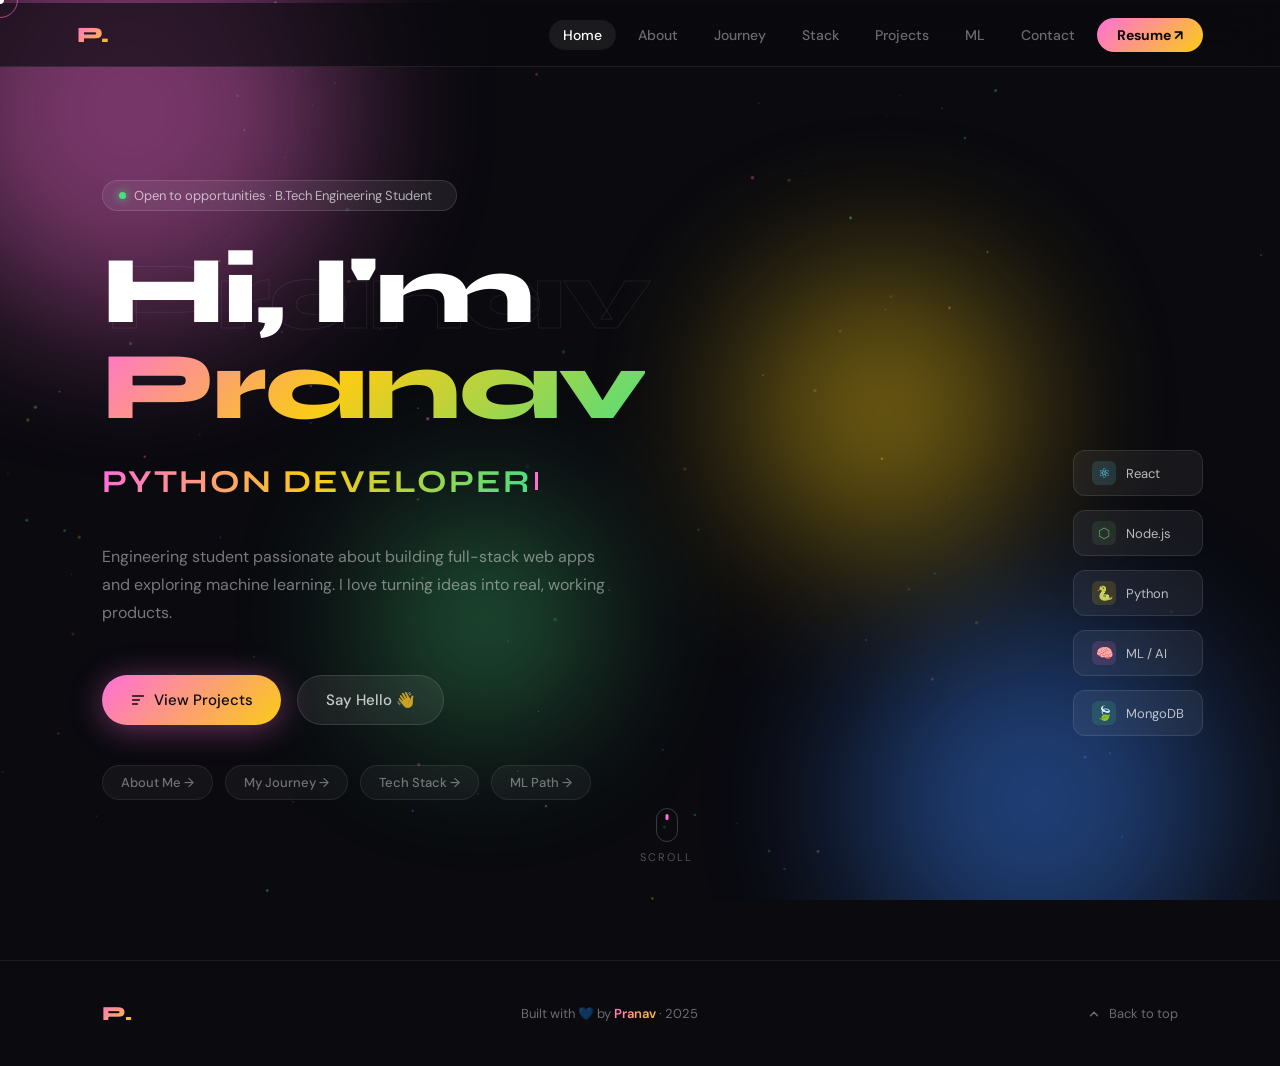
==== frontend/index.html @ 05749281 "Updated project structure" ====
<!DOCTYPE html>
<html lang="en">
<head>
  <meta charset="UTF-8">
  <meta name="viewport" content="width=device-width,initial-scale=1.0">
  <title>Pranav — Full Stack Developer</title>
  <link rel="preconnect" href="https://fonts.googleapis.com">
  <link rel="preconnect" href="https://fonts.gstatic.com" crossorigin>
  <link href="https://fonts.googleapis.com/css2?family=Syne:wght@400;700;800&family=DM+Sans:wght@300;400;500&display=swap" rel="stylesheet">
  <link rel="stylesheet" href="css/shared.css">
  <link rel="stylesheet" href="css/home.css">
</head>
<body>

  <div id="cursor-dot"></div>
  <div id="cursor-ring"></div>
  <div id="progress-bar"></div>

  <div id="loader">
    <div class="loader-name">Pranav.</div>
    <div class="loader-bar-wrap"><div class="loader-bar" id="loaderBar"></div></div>
    <div class="loader-text" id="loaderText">Initializing...</div>
  </div>

  <canvas id="particle-canvas"></canvas>

  <nav>
    <a class="nav-logo" href="index.html">P.</a>
    <ul class="nav-links">
      <li><a href="index.html">Home</a></li>
      <li><a href="pages/about.html">About</a></li>
      <li><a href="pages/journey.html">Journey</a></li>
      <li><a href="pages/stack.html">Stack</a></li>
      <li><a href="pages/projects.html">Projects</a></li>
      <li><a href="pages/ml.html">ML</a></li>
      <li><a href="pages/contact.html">Contact</a></li>
      <li><a onclick="downloadResume()" class="nav-cta" style="cursor:none">Resume ↗</a></li>
    </ul>
    <button class="nav-hamburger" onclick="toggleMenu()"><span></span><span></span><span></span></button>
  </nav>

  <div class="mobile-menu" id="mobileMenu">
    <a href="index.html"          onclick="closeMenu()">Home</a>
    <a href="pages/about.html"    onclick="closeMenu()">About</a>
    <a href="pages/journey.html"  onclick="closeMenu()">Journey</a>
    <a href="pages/stack.html"    onclick="closeMenu()">Stack</a>
    <a href="pages/projects.html" onclick="closeMenu()">Projects</a>
    <a href="pages/ml.html"       onclick="closeMenu()">ML</a>
    <a href="pages/contact.html"  onclick="closeMenu()">Contact</a>
    <a onclick="downloadResume();closeMenu()">Resume ↗</a>
  </div>

  <!-- HERO -->
  <section id="hero">
    <div class="blob blob-1"></div>
    <div class="blob blob-2"></div>
    <div class="blob blob-3"></div>
    <div class="blob blob-4"></div>

    <div class="hero-content">
      <div class="hero-badge">
        <div class="badge-dot"></div>
        Open to opportunities · B.Tech Engineering Student
        <span id="visitor-badge"></span>
      </div>

      <div class="hero-name-wrap">
        <div class="hero-name-echo">Pranav</div>
        <h1 class="hero-name">Hi, I'm<br><span class="hero-name-gradient">Pranav</span></h1>
      </div>

      <div class="hero-typewriter">
        <span class="tw-text" id="tw"></span><span class="tw-cursor"></span>
      </div>

      <p class="hero-desc">
        Engineering student passionate about building full-stack web apps and exploring
        machine learning. I love turning ideas into real, working products.
      </p>

      <div class="hero-cta">
        <a class="btn btn-primary" href="pages/projects.html">
          <svg width="16" height="16" viewBox="0 0 24 24" fill="none" stroke="currentColor" stroke-width="2.5" stroke-linecap="round"><path d="M4 6h16M4 12h10M4 18h7"/></svg>
          View Projects
        </a>
        <a class="btn btn-ghost" href="pages/contact.html">Say Hello 👋</a>
      </div>

      <!-- Page navigation pills -->
      <div class="page-nav">
        <a href="pages/about.html"    class="page-pill">About Me →</a>
        <a href="pages/journey.html"  class="page-pill">My Journey →</a>
        <a href="pages/stack.html"    class="page-pill">Tech Stack →</a>
        <a href="pages/ml.html"       class="page-pill">ML Path →</a>
      </div>
    </div>

    <div class="hero-chips">
      <div class="chip"><div class="chip-icon" style="background:rgba(97,218,251,.15);color:#61DAFB">⚛</div>React</div>
      <div class="chip"><div class="chip-icon" style="background:rgba(104,160,99,.15);color:#68a063">⬡</div>Node.js</div>
      <div class="chip"><div class="chip-icon" style="background:rgba(250,204,21,.15);color:#facc15">🐍</div>Python</div>
      <div class="chip"><div class="chip-icon" style="background:rgba(255,111,216,.15);color:#ff6fd8">🧠</div>ML / AI</div>
      <div class="chip"><div class="chip-icon" style="background:rgba(74,222,128,.15);color:#4ade80">🍃</div>MongoDB</div>
    </div>

    <div class="scroll-hint">
      <div class="scroll-mouse"><div class="scroll-dot"></div></div>
      <span>Scroll</span>
    </div>
  </section>

  <footer>
    <div class="footer-logo">P.</div>
    <div class="footer-copy">Built with 💙 by <span>Pranav</span> · 2025</div>
    <button class="footer-back" onclick="window.scrollTo({top:0,behavior:'smooth'})">
      <svg width="14" height="14" viewBox="0 0 24 24" fill="none" stroke="currentColor" stroke-width="2.5" stroke-linecap="round"><path d="M18 15l-6-6-6 6"/></svg>
      Back to top
    </button>
  </footer>

  <script src="js/shared.js"></script>
  <script src="js/home.js"></script>
</body>
</html>
---- frontend/css/shared.css ----
/* ══════════════════════════════════════════
   PRANAV PORTFOLIO — shared.css
   Variables, reset, and components
   reused across ALL pages
══════════════════════════════════════════ */

/* ── RESET & VARIABLES ── */
*, *::before, *::after { margin: 0; padding: 0; box-sizing: border-box; }

:root {
  --pink:    #ff6fd8;
  --yellow:  #facc15;
  --green:   #4ade80;
  --blue:    #3b82f6;
  --orange:  #f97316;
  --bg:      #0a0a0f;
  --surface: rgba(255,255,255,0.04);
  --border:  rgba(255,255,255,0.08);
  --muted:   rgba(255,255,255,0.4);
  --text:    rgba(255,255,255,0.85);
}

html { scroll-behavior: smooth; }
body { background: var(--bg); font-family: 'DM Sans', sans-serif; color: var(--text); overflow-x: hidden; cursor: none; }

/* ── GRADIENT HELPERS ── */
.grad-pink-yellow   { background: linear-gradient(135deg,var(--pink),var(--yellow));   -webkit-background-clip:text;-webkit-text-fill-color:transparent;background-clip:text; }
.grad-yellow-green  { background: linear-gradient(135deg,var(--yellow),var(--green));  -webkit-background-clip:text;-webkit-text-fill-color:transparent;background-clip:text; }
.grad-green-blue    { background: linear-gradient(135deg,var(--green),var(--blue));    -webkit-background-clip:text;-webkit-text-fill-color:transparent;background-clip:text; }
.grad-blue-pink     { background: linear-gradient(135deg,var(--blue),var(--pink));     -webkit-background-clip:text;-webkit-text-fill-color:transparent;background-clip:text; }
.grad-yellow-orange { background: linear-gradient(135deg,var(--yellow),var(--orange)); -webkit-background-clip:text;-webkit-text-fill-color:transparent;background-clip:text; }

/* ── SCROLL REVEAL ── */
.reveal   { opacity:0; transform:translateY(40px);  transition:opacity .7s ease,transform .7s ease; }
.reveal-l { opacity:0; transform:translateX(-40px); transition:opacity .7s ease,transform .7s ease; }
.reveal-r { opacity:0; transform:translateX(40px);  transition:opacity .7s ease,transform .7s ease; }
.reveal.visible,.reveal-l.visible,.reveal-r.visible { opacity:1; transform:translate(0); }
.d1{transition-delay:.1s}.d2{transition-delay:.2s}.d3{transition-delay:.3s}.d4{transition-delay:.4s}

/* ── SHARED SECTION STYLES ── */
.section-label {
  display:inline-flex;align-items:center;gap:10px;
  font-size:12px;font-weight:600;letter-spacing:3px;text-transform:uppercase;margin-bottom:20px;
}
.section-label::before { content:'';display:block;width:28px;height:2px;border-radius:2px;background:currentColor; }
.section-title { font-family:'Syne',sans-serif;font-size:clamp(36px,5vw,58px);font-weight:800;letter-spacing:-1.5px;line-height:1.1;margin-bottom:16px; }
.section-sub   { color:var(--muted);font-size:16px;margin-bottom:64px;max-width:480px;line-height:1.7; }

/* ── SCROLL PROGRESS BAR ── */
#progress-bar {
  position:fixed;top:0;left:0;height:3px;width:0%;z-index:9999;
  background:linear-gradient(90deg,var(--pink),var(--yellow),var(--green));
  box-shadow:0 0 10px rgba(255,111,216,.6);transition:width .1s linear;
}

/* ── CUSTOM CURSOR ── */
#cursor-dot {
  position:fixed;width:8px;height:8px;background:#fff;border-radius:50%;
  pointer-events:none;z-index:9998;transform:translate(-50%,-50%);
  transition:width .2s,height .2s,background .2s;
}
#cursor-ring {
  position:fixed;width:36px;height:36px;border:1.5px solid rgba(255,111,216,.6);
  border-radius:50%;pointer-events:none;z-index:9997;transform:translate(-50%,-50%);
  transition:width .2s,height .2s,border-color .2s,background .2s;
}
body:has(a:hover) #cursor-ring,
body:has(button:hover) #cursor-ring { width:52px;height:52px;background:rgba(255,111,216,.08);border-color:var(--pink); }
body:has(a:hover) #cursor-dot,
body:has(button:hover) #cursor-dot  { width:4px;height:4px;background:var(--pink); }

/* ── PAGE LOADER ── */
#loader {
  position:fixed;inset:0;background:var(--bg);z-index:10000;
  display:flex;flex-direction:column;align-items:center;justify-content:center;gap:24px;
  transition:opacity .6s ease,visibility .6s ease;
}
#loader.hidden { opacity:0;visibility:hidden; }
.loader-name {
  font-family:'Syne',sans-serif;font-size:clamp(48px,8vw,80px);font-weight:800;letter-spacing:-2px;
  background:linear-gradient(135deg,var(--pink),var(--yellow),var(--green));
  -webkit-background-clip:text;-webkit-text-fill-color:transparent;background-clip:text;
  animation:loaderPulse 1.5s ease infinite;
}
@keyframes loaderPulse { 0%,100%{opacity:.6;transform:scale(.98)} 50%{opacity:1;transform:scale(1)} }
.loader-bar-wrap { width:200px;height:2px;background:rgba(255,255,255,.08);border-radius:2px;overflow:hidden; }
.loader-bar      { height:100%;width:0%;background:linear-gradient(90deg,var(--pink),var(--yellow),var(--green));border-radius:2px;transition:width .05s linear; }
.loader-text     { font-size:13px;letter-spacing:2px;text-transform:uppercase;color:var(--muted); }

/* ── PARTICLE CANVAS ── */
#particle-canvas { position:fixed;inset:0;z-index:0;pointer-events:none;opacity:.55; }

/* ── NAVBAR ── */
nav {
  position:fixed;top:3px;left:0;right:0;z-index:500;padding:0 6vw;height:64px;
  display:flex;align-items:center;justify-content:space-between;
  background:rgba(10,10,15,.65);backdrop-filter:blur(20px);border-bottom:1px solid var(--border);
}
.nav-logo {
  font-family:'Syne',sans-serif;font-size:22px;font-weight:800;
  background:linear-gradient(135deg,var(--pink),var(--yellow));
  -webkit-background-clip:text;-webkit-text-fill-color:transparent;background-clip:text;
  text-decoration:none;
}
.nav-links { display:flex;align-items:center;gap:8px;list-style:none; }
.nav-links a {
  text-decoration:none;font-size:14px;font-weight:500;color:var(--muted);
  padding:6px 14px;border-radius:100px;transition:color .2s,background .2s;cursor:none;
}
.nav-links a:hover,.nav-links a.active { color:#fff;background:rgba(255,255,255,.07); }
.nav-cta {
  background:linear-gradient(135deg,var(--pink),var(--yellow))!important;
  color:#0a0a0f!important;font-weight:700!important;
  -webkit-text-fill-color:#0a0a0f!important;padding:8px 20px!important;
}
.nav-hamburger { display:none;flex-direction:column;gap:5px;cursor:none;background:none;border:none;padding:4px; }
.nav-hamburger span { display:block;width:22px;height:2px;background:#fff;border-radius:2px;transition:all .3s; }
.mobile-menu {
  display:none;position:fixed;top:64px;left:0;right:0;
  background:rgba(10,10,15,.97);backdrop-filter:blur(20px);
  border-bottom:1px solid var(--border);padding:20px 6vw;z-index:499;flex-direction:column;gap:4px;
}
.mobile-menu.open { display:flex; }
.mobile-menu a { color:var(--muted);text-decoration:none;font-size:16px;font-weight:500;padding:12px 0;border-bottom:1px solid var(--border);transition:color .2s; }
.mobile-menu a:hover { color:#fff; }

/* ── BUTTONS ── */
.btn {
  display:inline-flex;align-items:center;gap:8px;padding:14px 28px;border-radius:100px;
  font-family:'DM Sans',sans-serif;font-size:15px;font-weight:500;
  cursor:none;border:none;transition:transform .2s,box-shadow .2s;text-decoration:none;
}
.btn:hover { transform:translateY(-2px); }
.btn-primary { background:linear-gradient(135deg,var(--pink),var(--yellow));color:#0a0a0f;box-shadow:0 4px 32px rgba(255,111,216,.4); }
.btn-primary:hover { box-shadow:0 8px 40px rgba(255,111,216,.55); }
.btn-ghost   { background:rgba(255,255,255,.07);color:rgba(255,255,255,.75);border:1px solid rgba(255,255,255,.12);backdrop-filter:blur(8px); }
.btn-ghost:hover { background:rgba(255,255,255,.12);color:#fff; }

/* ── FOOTER ── */
footer {
  margin-top:60px;border-top:1px solid var(--border);padding:40px 8vw;
  display:flex;align-items:center;justify-content:space-between;flex-wrap:wrap;gap:16px;
  position:relative;z-index:1;
}
.footer-logo { font-family:'Syne',sans-serif;font-size:20px;font-weight:800;background:linear-gradient(135deg,var(--pink),var(--yellow));-webkit-background-clip:text;-webkit-text-fill-color:transparent;background-clip:text; }
.footer-copy { font-size:13px;color:var(--muted); }
.footer-copy span { background:linear-gradient(135deg,var(--pink),var(--yellow));-webkit-background-clip:text;-webkit-text-fill-color:transparent;background-clip:text;font-weight:600; }
.footer-back { display:flex;align-items:center;gap:8px;font-size:13px;color:var(--muted);cursor:none;transition:color .2s;background:none;border:none;font-family:'DM Sans',sans-serif; }
.footer-back:hover { color:#fff; }

/* ── RESPONSIVE ── */
@media(max-width:900px) {
  .nav-links { display:none; }
  .nav-hamburger { display:flex; }
}
@media(max-width:600px) {
  #cursor-dot,#cursor-ring { display:none; }
  body { cursor:auto; }
  footer { padding:32px 6vw; }
}
---- frontend/css/home.css ----
/* ── HOME PAGE STYLES ── */
#hero{position:relative;min-height:100vh;display:flex;flex-direction:column;justify-content:center;align-items:flex-start;padding:80px 8vw 0;overflow:hidden;z-index:1;}
.blob{position:absolute;border-radius:50%;filter:blur(80px);opacity:.45;animation:blobFloat linear infinite;pointer-events:none;z-index:0;}
.blob-1{width:420px;height:420px;background:var(--pink);top:-100px;left:-80px;animation-duration:14s;}
.blob-2{width:360px;height:360px;background:var(--blue);bottom:-80px;right:5%;animation-duration:18s;animation-delay:-6s;}
.blob-3{width:280px;height:280px;background:var(--yellow);top:30%;right:20%;animation-duration:22s;animation-delay:-10s;}
.blob-4{width:200px;height:200px;background:var(--green);bottom:20%;left:30%;animation-duration:16s;animation-delay:-3s;}
@keyframes blobFloat{0%{transform:translate(0,0) scale(1)}25%{transform:translate(30px,-40px) scale(1.05)}50%{transform:translate(-20px,20px) scale(.96)}75%{transform:translate(40px,30px) scale(1.03)}100%{transform:translate(0,0) scale(1)}}
.hero-content{position:relative;z-index:2;max-width:820px;}
.hero-badge{display:inline-flex;align-items:center;gap:8px;background:rgba(255,255,255,.07);border:1px solid rgba(255,255,255,.12);border-radius:100px;padding:6px 16px;font-size:13px;color:rgba(255,255,255,.65);margin-bottom:32px;backdrop-filter:blur(8px);animation:fadeSlideUp .6s ease both;}
.badge-dot{width:7px;height:7px;border-radius:50%;background:var(--green);box-shadow:0 0 8px var(--green);animation:pulse 2s ease infinite;}
@keyframes pulse{0%,100%{opacity:1}50%{opacity:.4}}
#visitor-badge{font-size:11px;color:rgba(255,255,255,.35);}
.hero-name{font-family:'Syne',sans-serif;font-size:clamp(52px,8vw,96px);font-weight:800;line-height:1;color:#fff;letter-spacing:-2px;animation:fadeSlideUp .7s .1s ease both;}
.hero-name-gradient{background:linear-gradient(135deg,var(--pink) 0%,var(--yellow) 45%,var(--green) 100%);-webkit-background-clip:text;-webkit-text-fill-color:transparent;background-clip:text;}
.hero-name-echo{font-family:'Syne',sans-serif;font-size:clamp(52px,8vw,96px);font-weight:800;letter-spacing:-2px;line-height:1;position:absolute;top:0;left:0;color:transparent;-webkit-text-stroke:1px rgba(255,255,255,.07);transform:translate(4px,6px);pointer-events:none;z-index:-1;user-select:none;}
.hero-name-wrap{position:relative;display:inline-block;}
.hero-typewriter{margin:20px 0 36px;animation:fadeSlideUp .7s .2s ease both;min-height:52px;display:flex;align-items:center;}
.tw-text{font-family:'Syne',sans-serif;font-size:clamp(20px,3vw,32px);font-weight:700;letter-spacing:2px;text-transform:uppercase;background:linear-gradient(90deg,var(--pink),var(--yellow),var(--green));-webkit-background-clip:text;-webkit-text-fill-color:transparent;background-clip:text;}
.tw-cursor{display:inline-block;width:3px;height:1.1em;background:var(--pink);margin-left:4px;vertical-align:middle;animation:blink .9s step-end infinite;flex-shrink:0;}
@keyframes blink{0%,100%{opacity:1}50%{opacity:0}}
.hero-desc{font-size:16px;line-height:1.75;color:rgba(255,255,255,.45);max-width:520px;margin-bottom:48px;animation:fadeSlideUp .7s .3s ease both;}
.hero-cta{display:flex;gap:16px;flex-wrap:wrap;animation:fadeSlideUp .7s .4s ease both;}
.page-nav{display:flex;gap:12px;flex-wrap:wrap;margin-top:40px;animation:fadeSlideUp .7s .5s ease both;}
.page-pill{padding:8px 18px;border-radius:100px;font-size:13px;font-weight:500;border:1px solid var(--border);background:var(--surface);color:var(--muted);text-decoration:none;transition:all .2s;cursor:none;}
.page-pill:hover{color:#fff;border-color:rgba(255,111,216,.3);background:rgba(255,111,216,.06);}
.hero-chips{position:absolute;right:6vw;top:50%;transform:translateY(-50%);display:flex;flex-direction:column;gap:14px;z-index:2;animation:fadeSlideUp .7s .6s ease both;}
.chip{background:rgba(255,255,255,.06);border:1px solid rgba(255,255,255,.1);backdrop-filter:blur(12px);border-radius:12px;padding:10px 18px;font-size:13px;color:rgba(255,255,255,.7);display:flex;align-items:center;gap:10px;transition:transform .3s,background .3s;cursor:none;}
.chip:hover{transform:translateX(-6px);background:rgba(255,255,255,.1);color:#fff;}
.chip-icon{width:24px;height:24px;border-radius:6px;display:flex;align-items:center;justify-content:center;font-size:14px;flex-shrink:0;}
.scroll-hint{position:absolute;bottom:36px;left:50%;transform:translateX(-50%);display:flex;flex-direction:column;align-items:center;gap:8px;z-index:2;animation:fadeSlideUp 1s .8s ease both;}
.scroll-hint span{font-size:11px;letter-spacing:2px;text-transform:uppercase;color:rgba(255,255,255,.3);}
.scroll-mouse{width:22px;height:34px;border:1.5px solid rgba(255,255,255,.2);border-radius:11px;position:relative;}
.scroll-dot{width:3px;height:6px;background:var(--pink);border-radius:2px;position:absolute;top:5px;left:50%;transform:translateX(-50%);animation:scrollBounce 1.5s ease infinite;}
@keyframes scrollBounce{0%,100%{top:5px;opacity:1}80%{top:16px;opacity:0}}
@keyframes fadeSlideUp{from{opacity:0;transform:translateY(24px)}to{opacity:1;transform:translateY(0)}}
@media(max-width:900px){.hero-chips{display:none;}}
@media(max-width:600px){#hero{padding:80px 6vw 0;}}
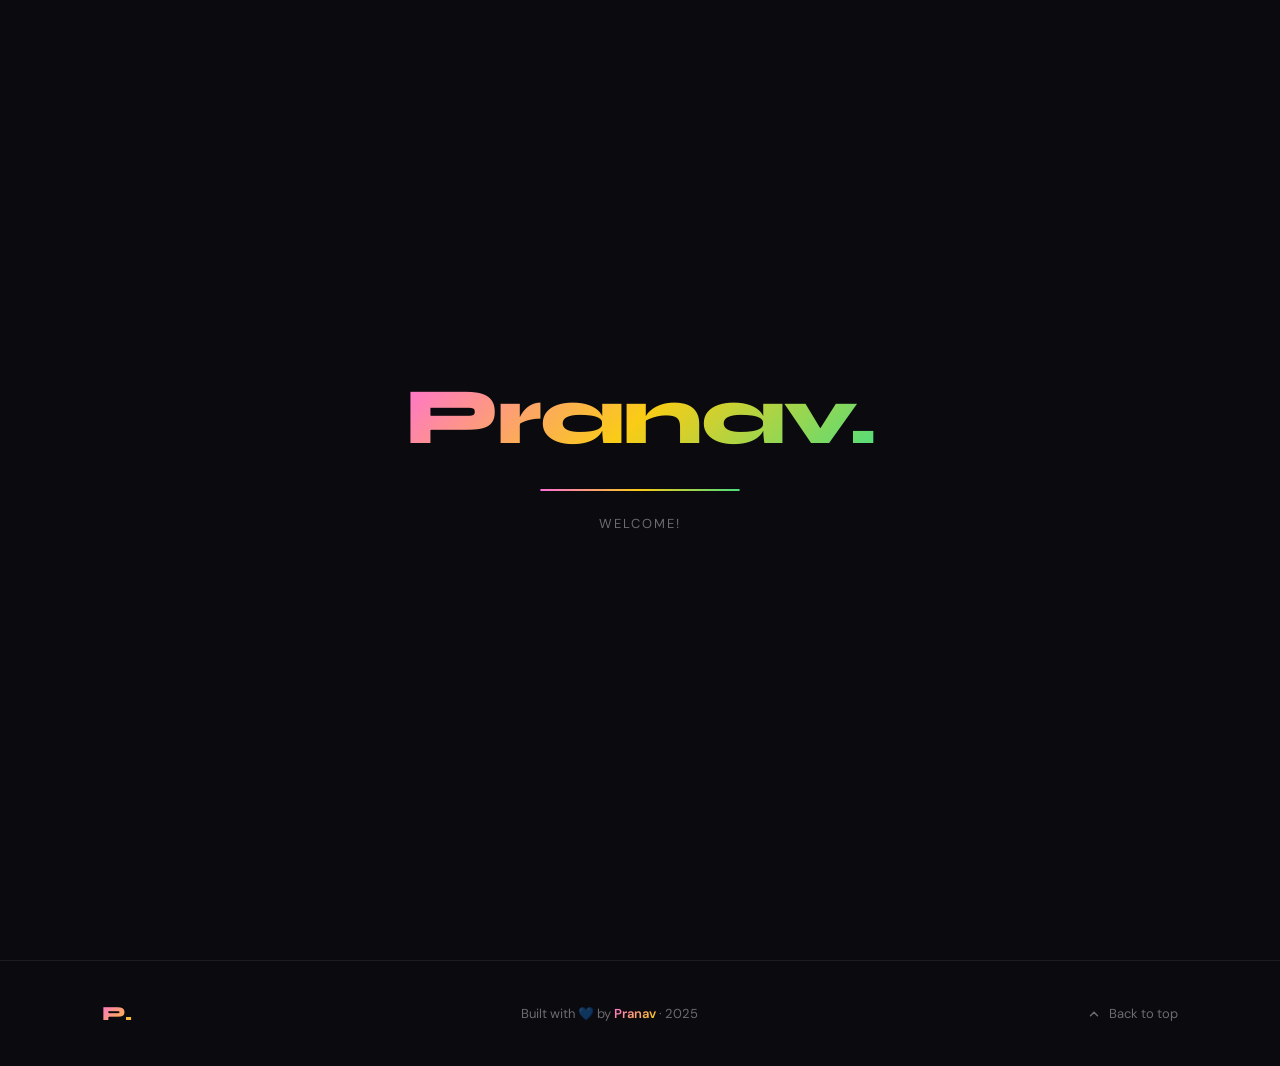
==== commit a3388439: "Update index.html" ====
--- a/frontend/index.html
+++ b/frontend/index.html
@@ -100,7 +100,7 @@
       <div class="chip"><div class="chip-icon" style="background:rgba(104,160,99,.15);color:#68a063">⬡</div>Node.js</div>
       <div class="chip"><div class="chip-icon" style="background:rgba(250,204,21,.15);color:#facc15">🐍</div>Python</div>
       <div class="chip"><div class="chip-icon" style="background:rgba(255,111,216,.15);color:#ff6fd8">🧠</div>ML / AI</div>
-      <div class="chip"><div class="chip-icon" style="background:rgba(74,222,128,.15);color:#4ade80">🍃</div>MongoDB</div>
+      <div class="chip"><div class="chip-icon" style="background:rgba(74,222,128,.15);color:#4ade80">🐘</div>PostgreSQL</div>
     </div>
 
     <div class="scroll-hint">
